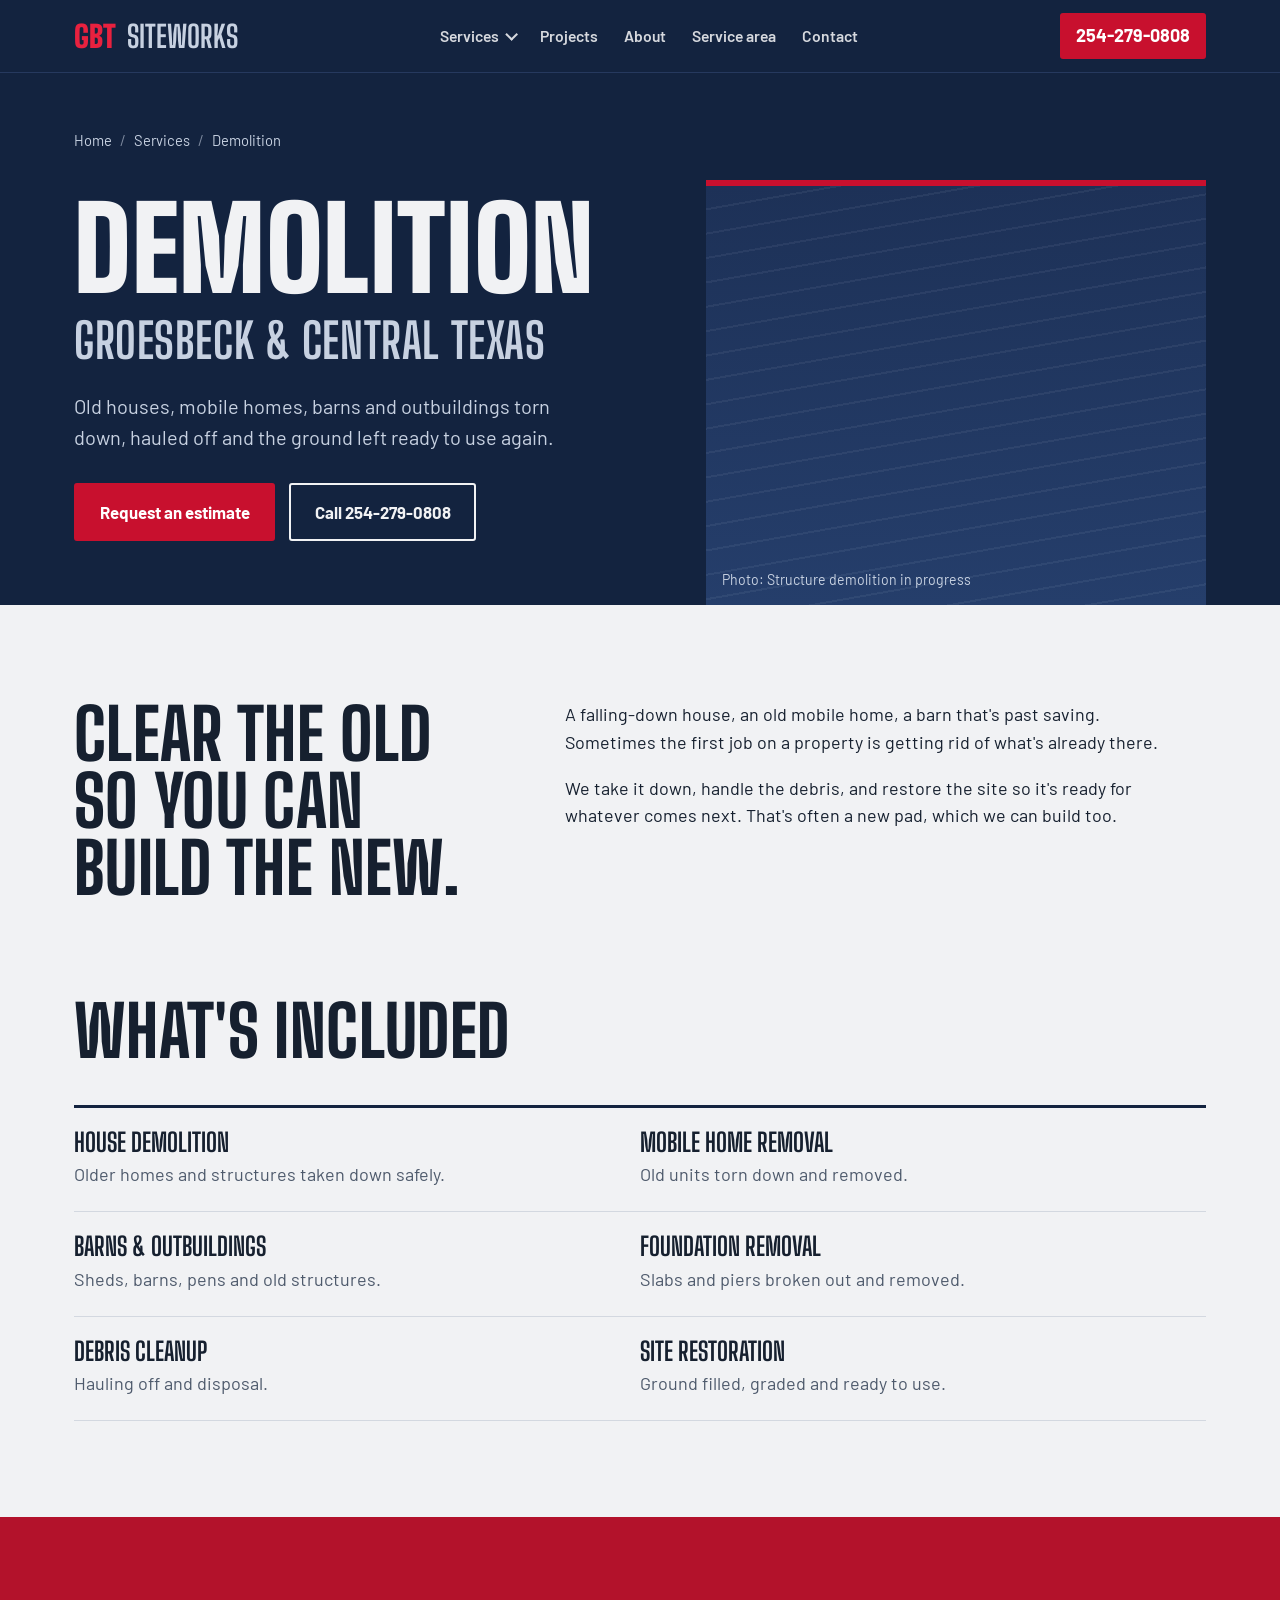
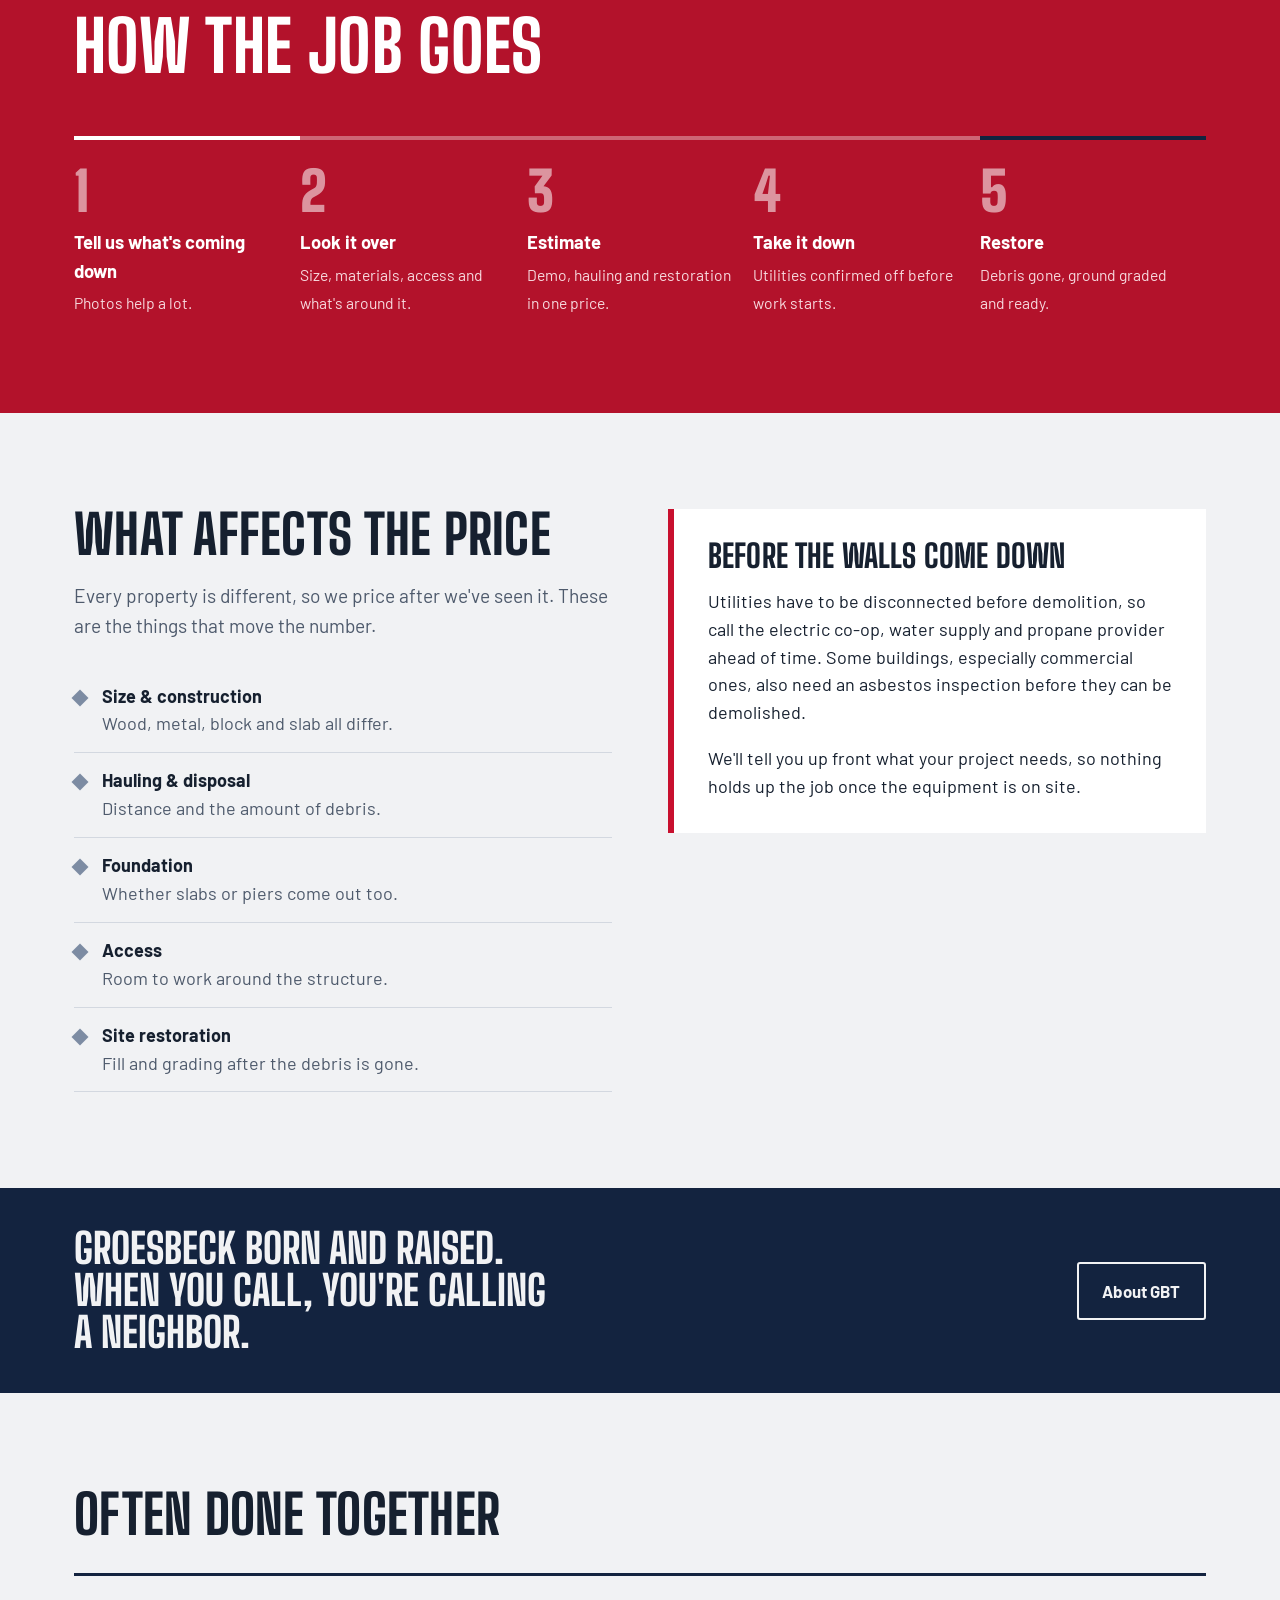
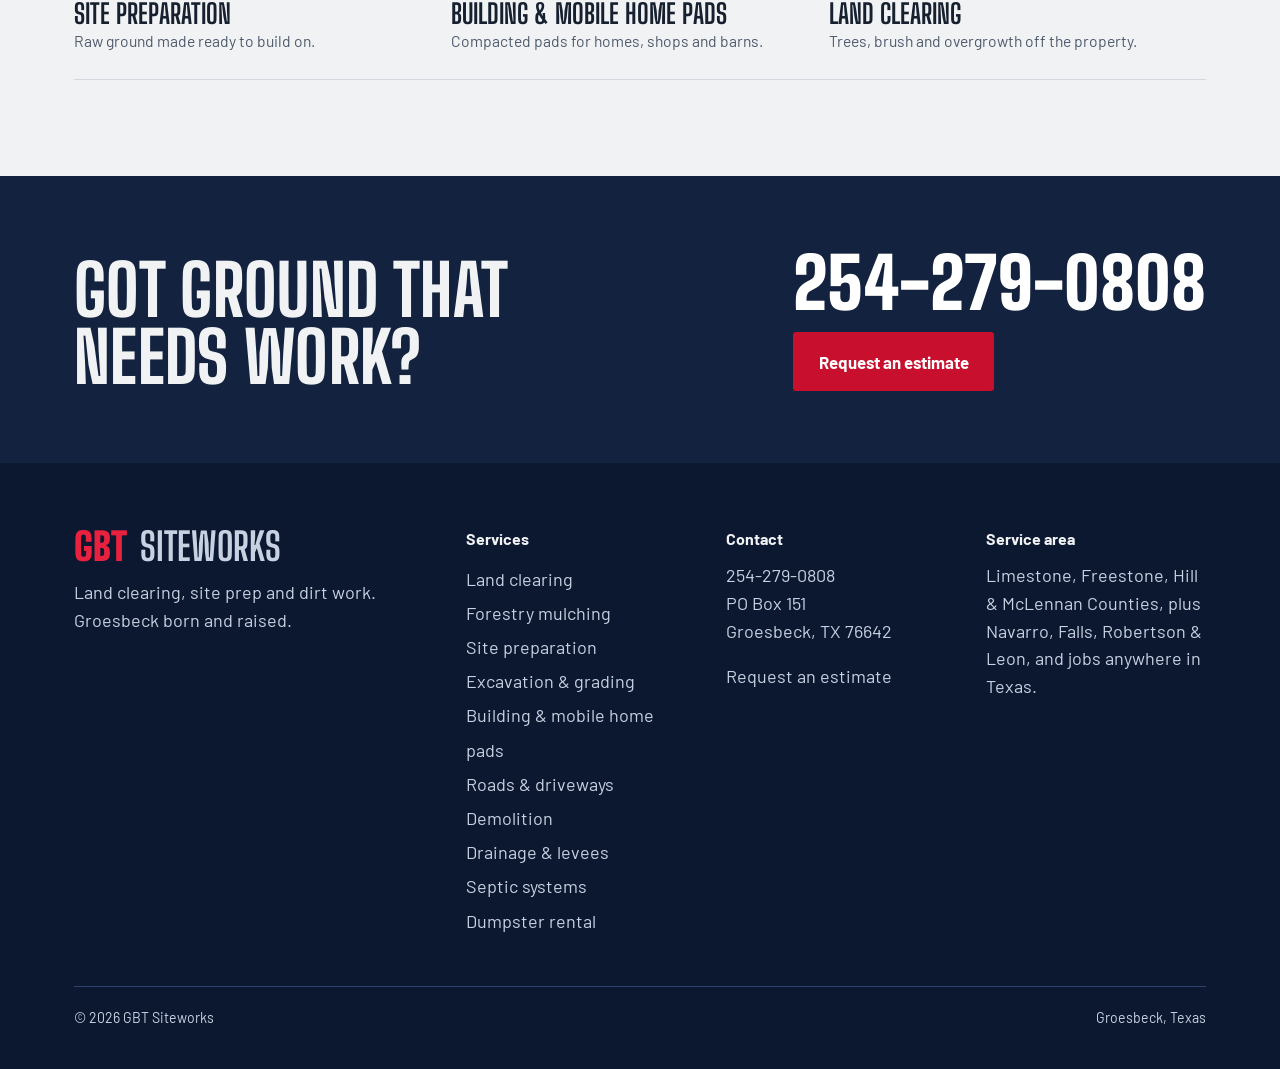
==== demolition.html @ 1cd2fc6c "Add files via upload" ====
<!doctype html>
<html lang="en">
<head>
<meta charset="utf-8">
<meta name="viewport" content="width=device-width, initial-scale=1">
<title>Demolition &amp; Debris Removal in Groesbeck &amp; Central Texas | GBT Siteworks</title>
<meta name="description" content="Structure demolition, removal, debris cleanup and site restoration for homes, mobile homes, barns and outbuildings in Limestone, Freestone, Hill and McLennan Counties.">
<link rel="preconnect" href="https://fonts.googleapis.com"><link rel="preconnect" href="https://fonts.gstatic.com" crossorigin><link href="https://fonts.googleapis.com/css2?family=Big+Shoulders+Display:wght@700;800;900&family=Barlow:ital,wght@0,400;0,500;0,600;0,700;1,400&display=swap" rel="stylesheet">
<link rel="stylesheet" href="/styles.css">
</head>
<body>

<header class="top">
  <div class="wrap">
    <a class="mark" href="/" aria-label="GBT Siteworks home"><b>GBT</b><span>Siteworks</span></a>
    <nav class="links" aria-label="Main">
      <details class="dd"><summary>Services</summary><div class="dd-panel"><a href="/land-clearing">Land clearing</a><a href="/forestry-mulching">Forestry mulching</a><a href="/site-preparation">Site preparation</a><a href="/excavation-grading">Excavation &amp; grading</a><a href="/pads">Building &amp; mobile home pads</a><a href="/roads-driveways">Roads &amp; driveways</a><a href="/demolition" aria-current="page">Demolition</a><a href="/drainage-levees">Drainage &amp; levees</a><a href="/septic">Septic systems</a><a href="/dumpster-rental">Dumpster rental</a></div></details>
      <a href="/#projects">Projects</a>
      <a href="/#about">About</a>
      <a href="/#area">Service area</a>
      <a href="/#estimate">Contact</a>
    </nav>
    <a class="call" href="tel:+12542790808">254-279-0808</a>
    <details class="menu"><summary>Menu</summary>
      <div class="menu-panel">
        <a href="/">Home</a>
        <p class="grp">Services</p><div class="sub"><a href="/land-clearing">Land clearing</a><a href="/forestry-mulching">Forestry mulching</a><a href="/site-preparation">Site preparation</a><a href="/excavation-grading">Excavation &amp; grading</a><a href="/pads">Building &amp; mobile home pads</a><a href="/roads-driveways">Roads &amp; driveways</a><a href="/demolition">Demolition</a><a href="/drainage-levees">Drainage &amp; levees</a><a href="/septic">Septic systems</a><a href="/dumpster-rental">Dumpster rental</a></div>
        <a href="/#projects">Projects</a>
        <a href="/#about">About</a>
        <a href="/#area">Service area</a>
        <a href="/#estimate">Request an estimate</a>
        <a href="tel:+12542790808">Call 254-279-0808</a>
      </div>
    </details>
  </div>
</header>
<main>

<section class="p-hero" aria-labelledby="h1">
  <div class="wrap">
    <p class="crumbs"><a href="/">Home</a><span>/</span><a href="/#services">Services</a><span>/</span>Demolition</p>
    <div class="p-hero-grid">
      <div class="p-hero-copy">
        <h1 id="h1">Demolition<span class="where">Groesbeck &amp; Central Texas</span></h1>
        <p class="sub">Old houses, mobile homes, barns and outbuildings torn down, hauled off and the ground left ready to use again.</p>
        <div class="ctas">
          <a class="btn btn-flag" href="/#estimate">Request an estimate</a>
          <a class="btn btn-line" href="tel:+12542790808">Call 254-279-0808</a>
        </div>
      </div>
      <!-- PHOTO: replace <div class="ph"></div> with <img src="/photos/demolition.jpg" alt="..."> -->
      <figure class="p-photo" style="margin:0"><div class="ph"></div><figcaption class="cap">Photo: Structure demolition in progress</figcaption></figure>
    </div>
  </div>
</section>

<section aria-labelledby="intro-h">
  <div class="wrap p-intro">
    <h2 id="intro-h">Clear the old so you can build the new.</h2>
    <div class="body"><p>A falling-down house, an old mobile home, a barn that&#x27;s past saving. Sometimes the first job on a property is getting rid of what&#x27;s already there.</p><p>We take it down, handle the debris, and restore the site so it&#x27;s ready for whatever comes next. That&#x27;s often a new pad, which we can build too.</p></div>
  </div>
</section>

<section style="padding-top:0" aria-labelledby="incl-h">
  <div class="wrap">
    <h2 id="incl-h" style="margin-bottom:40px">What's included</h2>
    <ul class="incl"><li><strong>House demolition</strong><span>Older homes and structures taken down safely.</span></li><li><strong>Mobile home removal</strong><span>Old units torn down and removed.</span></li><li><strong>Barns &amp; outbuildings</strong><span>Sheds, barns, pens and old structures.</span></li><li><strong>Foundation removal</strong><span>Slabs and piers broken out and removed.</span></li><li><strong>Debris cleanup</strong><span>Hauling off and disposal.</span></li><li><strong>Site restoration</strong><span>Ground filled, graded and ready to use.</span></li></ul>
  </div>
</section>

<section class="p-process" aria-labelledby="proc-h">
  <div class="wrap">
    <h2 id="proc-h">How the job goes</h2>
    <ol class="steps" style="--n:5"><li><strong>Tell us what&#x27;s coming down</strong><span>Photos help a lot.</span></li><li><strong>Look it over</strong><span>Size, materials, access and what&#x27;s around it.</span></li><li><strong>Estimate</strong><span>Demo, hauling and restoration in one price.</span></li><li><strong>Take it down</strong><span>Utilities confirmed off before work starts.</span></li><li><strong>Restore</strong><span>Debris gone, ground graded and ready.</span></li></ol>
  </div>
</section>

<section aria-label="Pricing and local notes">
  <div class="wrap two">
    <div>
      <h2 style="font-size:clamp(2.2rem,4.5vw,3.4rem)">What affects the price</h2>
      <p class="lede" style="margin-top:20px">Every property is different, so we price after we've seen it. These are the things that move the number.</p>
      <ul class="factors"><li><b>Size &amp; construction</b><span>Wood, metal, block and slab all differ.</span></li><li><b>Hauling &amp; disposal</b><span>Distance and the amount of debris.</span></li><li><b>Foundation</b><span>Whether slabs or piers come out too.</span></li><li><b>Access</b><span>Room to work around the structure.</span></li><li><b>Site restoration</b><span>Fill and grading after the debris is gone.</span></li></ul>
    </div>
    <div class="ground">
      <h3>Before the walls come down</h3>
      <p>Utilities have to be disconnected before demolition, so call the electric co-op, water supply and propane provider ahead of time. Some buildings, especially commercial ones, also need an asbestos inspection before they can be demolished.</p><p>We&#x27;ll tell you up front what your project needs, so nothing holds up the job once the equipment is on site.</p>
    </div>
  </div>
</section>

<!-- FAQ: service-specific questions go here once the research is in. -->

<section class="local-band" aria-label="Local">
  <div class="wrap">
    <p>Groesbeck born and raised. When you call, you're calling a neighbor.</p>
    <a class="btn btn-line" href="/#about">About GBT</a>
  </div>
</section>

<section aria-labelledby="rel-h">
  <div class="wrap">
    <h2 id="rel-h" style="font-size:clamp(2.2rem,4.5vw,3.4rem);margin-bottom:32px">Often done together</h2>
    <div class="related"><a href="/site-preparation"><strong>Site preparation</strong><span>Raw ground made ready to build on.</span></a><a href="/pads"><strong>Building &amp; mobile home pads</strong><span>Compacted pads for homes, shops and barns.</span></a><a href="/land-clearing"><strong>Land clearing</strong><span>Trees, brush and overgrowth off the property.</span></a></div>
  </div>
</section>

<section class="cta-band" aria-label="Request an estimate">
  <div class="wrap">
    <h2>Got ground that needs work?</h2>
    <div>
      <a class="bigphone" href="tel:+12542790808">254-279-0808</a>
      <div class="ctas"><a class="btn btn-flag" href="/#estimate">Request an estimate</a></div>
    </div>
  </div>
</section>
</main>

<footer>
  <div class="wrap">
    <div class="foot">
      <div>
        <a class="mark" href="/"><b>GBT</b><span>Siteworks</span></a>
        <p style="margin-top:14px;max-width:36ch">Land clearing, site prep and dirt work. Groesbeck born and raised.</p>
      </div>
      <div><h4>Services</h4><ul><li><a href="/land-clearing">Land clearing</a></li><li><a href="/forestry-mulching">Forestry mulching</a></li><li><a href="/site-preparation">Site preparation</a></li><li><a href="/excavation-grading">Excavation &amp; grading</a></li><li><a href="/pads">Building &amp; mobile home pads</a></li><li><a href="/roads-driveways">Roads &amp; driveways</a></li><li><a href="/demolition">Demolition</a></li><li><a href="/drainage-levees">Drainage &amp; levees</a></li><li><a href="/septic">Septic systems</a></li><li><a href="/dumpster-rental">Dumpster rental</a></li></ul></div>
      <div>
        <h4>Contact</h4>
        <p><a href="tel:+12542790808">254-279-0808</a><br>PO Box 151<br>Groesbeck, TX 76642</p>
        <p><a href="/#estimate">Request an estimate</a></p>
      </div>
      <div>
        <h4>Service area</h4>
        <p>Limestone, Freestone, Hill &amp; McLennan Counties, plus Navarro, Falls, Robertson &amp; Leon, and jobs anywhere in Texas.</p>
      </div>
    </div>
    <div class="fine"><span>© <span class="yr">2026</span> GBT Siteworks</span><span>Groesbeck, Texas</span></div>
  </div>
</footer>
<a class="mobile-call" href="tel:+12542790808">Call 254-279-0808</a>
<script>
document.querySelectorAll('.yr').forEach(n=>n.textContent=new Date().getFullYear());
// close menus when clicking elsewhere or following a link
document.addEventListener('click',ev=>{document.querySelectorAll('details.dd[open],details.menu[open]').forEach(d=>{if(!d.contains(ev.target)||ev.target.closest('a'))d.removeAttribute('open')})});
document.addEventListener('keydown',ev=>{if(ev.key==='Escape')document.querySelectorAll('details[open]').forEach(d=>d.removeAttribute('open'))});
</script>
</body>
</html>
---- styles.css ----
:root{
  --limestone:#F1F2F4;
  --stone:#D3D8E0;
  --loam:#13233F;
  --loam-2:#1D3157;
  --clay:#B3122B;
  --sand:#7D8CA3;
  --caliche:#C7D1E1;
  --flag:#C8102E;      /* flag red */
  --ink:#16202F;
  --muted:#4E5A6C;
  --wrap:1180px;
  --display:"Big Shoulders Display","Arial Narrow",Impact,sans-serif;
}
*{box-sizing:border-box}
html{scroll-behavior:smooth}
@media (prefers-reduced-motion:reduce){html{scroll-behavior:auto}}
body{margin:0;background:var(--limestone);color:var(--ink);font-family:Barlow,system-ui,sans-serif;font-size:18px;line-height:1.55}
img{max-width:100%;display:block}
a{color:inherit}
:focus-visible{outline:3px solid #E8213F;outline-offset:3px}
.wrap{max-width:var(--wrap);margin:0 auto;padding:0 24px}
h1,h2,h3{font-family:var(--display);font-weight:800;line-height:.95;margin:0;letter-spacing:.005em}
h2{font-size:clamp(2.6rem,6vw,4.4rem);text-transform:uppercase}
h3{font-size:1.9rem;text-transform:uppercase}
p{margin:0 0 1em}
.lede{font-size:1.2rem;max-width:62ch;color:var(--muted)}
section{padding:96px 0}
@media (max-width:700px){section{padding:68px 0}}

/* buttons */
.btn{display:inline-flex;align-items:center;gap:.6em;font-weight:700;font-size:1.05rem;text-decoration:none;padding:.85em 1.4em;border:2px solid currentColor;border-radius:3px}
.btn-flag{background:var(--flag);border-color:var(--flag);color:#fff}
.btn-flag:hover{background:#A90D26;border-color:#A90D26}
.btn-line{color:var(--limestone)}
.btn-line:hover{background:rgba(255,255,255,.08)}
.btn-dark{color:var(--ink)}
.btn-dark:hover{background:rgba(0,0,0,.05)}
.ctas{display:flex;flex-wrap:wrap;gap:14px}

/* header */
header.top{background:var(--loam);color:var(--limestone);position:sticky;top:0;z-index:30;border-bottom:1px solid #26395E}
header.top .wrap{display:flex;align-items:center;justify-content:space-between;gap:20px;height:72px}
.mark{display:flex;align-items:baseline;gap:.35em;text-decoration:none;font-family:var(--display);font-weight:900;font-size:1.9rem;text-transform:uppercase;line-height:1}
.mark b{color:#E8213F;font-weight:900}
.mark span{font-weight:700;color:var(--caliche)}
nav.links{display:flex;align-items:center;gap:26px;font-weight:600;font-size:.98rem}
nav.links > a,nav.links summary{text-decoration:none;opacity:.88;cursor:pointer}
nav.links > a:hover,nav.links summary:hover{opacity:1;text-decoration:underline;text-underline-offset:5px}
nav.links a[aria-current="page"]{opacity:1;text-decoration:underline;text-decoration-color:var(--flag);text-underline-offset:5px;text-decoration-thickness:2px}
.dd{position:relative}
.dd summary{list-style:none;display:flex;align-items:center;gap:6px}
.dd summary::-webkit-details-marker{display:none}
.dd summary::after{content:"";width:7px;height:7px;border-right:2px solid currentColor;border-bottom:2px solid currentColor;transform:rotate(45deg) translateY(-3px)}
.dd[open] summary::after{transform:rotate(-135deg) translateY(-1px)}
.dd-panel{position:absolute;top:calc(100% + 22px);left:-24px;background:var(--loam);border:1px solid #2D4370;border-top:3px solid var(--flag);min-width:280px;padding:10px 0;box-shadow:0 18px 40px rgba(0,0,0,.35)}
.dd-panel a{display:block;padding:9px 24px;text-decoration:none;color:var(--caliche)}
.dd-panel a:hover,.dd-panel a[aria-current="page"]{background:var(--loam-2);color:var(--limestone)}
.call{font-weight:700;text-decoration:none;white-space:nowrap;background:var(--flag);color:#fff;padding:.5em .9em;border-radius:3px}

/* mobile menu */
.menu{display:none}
@media (max-width:960px){
  nav.links{display:none}
  .menu{display:block}
  .menu summary{list-style:none;cursor:pointer;font-weight:700;padding:.45em .8em;border:2px solid var(--caliche);border-radius:3px;color:var(--limestone)}
  .menu summary::-webkit-details-marker{display:none}
  .menu[open] summary{background:var(--limestone);color:var(--loam)}
  .menu-panel{position:fixed;left:0;right:0;top:72px;bottom:0;overflow:auto;background:var(--loam);padding:20px 24px 100px;border-top:3px solid var(--flag)}
  .menu-panel a{display:block;text-decoration:none;padding:12px 0;border-bottom:1px solid #26395E;font-weight:600;font-size:1.1rem}
  .menu-panel .grp{color:var(--caliche);font-size:.92rem;margin:22px 0 4px}
  .menu-panel .sub a{padding-left:14px;font-weight:500;color:var(--caliche)}
}

/* hero (home) */
.hero{background:var(--loam);color:var(--limestone);position:relative;overflow:hidden;padding:0}
.hero-copy{padding:80px 24px 40px;max-width:var(--wrap);margin:0 auto;position:relative;z-index:2}
.hero h1{font-size:clamp(4rem,13vw,10.5rem);text-transform:uppercase;font-weight:900;line-height:.86;max-width:10ch}
.hero .sub{font-size:clamp(1.15rem,2.2vw,1.45rem);font-weight:500;max-width:34ch;margin:28px 0 32px;color:var(--caliche)}
.strata{display:block;width:100%;height:auto;margin-top:-30px}
.strata-key{display:flex;flex-wrap:wrap;gap:6px 28px;font-size:.92rem;color:var(--caliche);padding:18px 24px 26px;max-width:var(--wrap);margin:0 auto}
.strata-key i{display:inline-block;width:12px;height:12px;border-radius:2px;margin-right:8px;vertical-align:-1px}

/* services list (home) */
.services-head{display:grid;grid-template-columns:1fr 1fr;gap:40px;align-items:end;margin-bottom:56px}
@media (max-width:800px){.services-head{grid-template-columns:1fr}}
.svc-list{border-top:3px solid var(--loam)}
.svc{display:grid;grid-template-columns:minmax(220px,1fr) 2fr auto;gap:12px 48px;padding:28px 0;border-bottom:1px solid var(--stone);text-decoration:none;align-items:baseline}
.svc h3{font-size:2.1rem}
.svc p{margin:0;max-width:60ch}
.svc .more{font-weight:700;font-size:.95rem;white-space:nowrap;color:var(--clay);text-decoration:underline;text-underline-offset:4px}
a.svc:hover h3{color:var(--clay)}
a.svc:hover .more{color:var(--flag)}
@media (max-width:700px){.svc{grid-template-columns:1fr}}

/* whole site sequence */
.whole{background:var(--clay);color:#fff}
.whole .lede{color:#F7D9DE}
.steps{list-style:none;margin:56px 0 0;padding:0;display:grid;grid-template-columns:repeat(5,1fr);counter-reset:s}
.steps li{counter-increment:s;padding:24px 20px 0 0;border-top:4px solid rgba(255,255,255,.35)}
.steps li:first-child{border-top-color:#fff}
.steps li:last-child{border-top-color:var(--loam)}
.steps li::before{content:counter(s);font-family:var(--display);font-weight:900;font-size:3.4rem;line-height:1;display:block;margin-bottom:10px;opacity:.55}
.steps strong{display:block;font-size:1.15rem;margin-bottom:4px}
.steps span{font-size:.98rem;color:#F7D9DE}
@media (max-width:900px){.steps{grid-template-columns:1fr 1fr;gap:28px}}
@media (max-width:520px){.steps{grid-template-columns:1fr}}

/* local section */
.local{background:var(--caliche)}
.local-grid{display:grid;grid-template-columns:1.4fr 1fr;gap:64px;align-items:center}
@media (max-width:860px){.local-grid{grid-template-columns:1fr;gap:40px}}
.local h2{font-size:clamp(3rem,8vw,6rem);line-height:.88}
.local .lede{color:var(--ink);margin-top:28px}
.benchmark{width:100%;max-width:380px;margin:0 auto;display:block}
.local-band{background:var(--loam);color:var(--caliche);padding:40px 0}
.local-band .wrap{display:flex;flex-wrap:wrap;gap:20px 48px;align-items:center;justify-content:space-between}
.local-band p{margin:0;font-family:var(--display);font-weight:800;font-size:clamp(1.8rem,3.5vw,2.6rem);text-transform:uppercase;line-height:1;color:var(--limestone);max-width:24ch}

/* manufactured homes */
.mh{display:grid;grid-template-columns:1.1fr 1fr;gap:64px;align-items:start}
@media (max-width:860px){.mh{grid-template-columns:1fr;gap:36px}}
.mh .tag{font-family:var(--display);font-weight:800;font-size:clamp(2rem,4vw,3rem);line-height:1;color:var(--clay);margin:24px 0 20px;text-transform:uppercase}
.check{list-style:none;margin:0;columns:2;column-gap:28px;background:#fff;border-left:6px solid var(--flag);padding:28px 32px}
.check li{break-inside:avoid;padding:9px 0 9px 30px;position:relative;font-weight:600}
.check li::before{content:"";position:absolute;left:0;top:15px;width:16px;height:9px;border-left:3px solid var(--clay);border-bottom:3px solid var(--clay);transform:rotate(-45deg)}
@media (max-width:480px){.check{columns:1}}

/* projects / gallery */
.projects{background:var(--loam);color:var(--limestone)}
.projects .lede{color:var(--caliche)}
.gallery{display:grid;grid-template-columns:repeat(6,1fr);grid-auto-rows:200px;gap:10px;margin-top:48px}
.gallery figure{margin:0;position:relative;overflow:hidden;background:var(--loam-2);border-radius:2px}
.gallery figure:nth-child(1){grid-column:span 4;grid-row:span 2}
.gallery figure:nth-child(n+2){grid-column:span 2}
.gallery img{width:100%;height:100%;object-fit:cover}
.ph{position:absolute;inset:0;background:
    repeating-linear-gradient(170deg,transparent 0 22px,rgba(199,209,225,.07) 22px 24px),
    linear-gradient(180deg,var(--loam-2),#253E6B)}
.gallery figcaption{position:absolute;left:0;bottom:0;padding:12px 16px;font-weight:600;font-size:.95rem;background:linear-gradient(transparent,rgba(0,0,0,.6));width:100%;color:var(--limestone)}
@media (max-width:760px){.gallery{grid-template-columns:1fr 1fr;grid-auto-rows:160px}.gallery figure:nth-child(n){grid-column:span 1;grid-row:span 1}.gallery figure:nth-child(1){grid-column:span 2;grid-row:span 2}}

/* area */
.area{display:grid;grid-template-columns:1fr 1fr;gap:64px}
@media (max-width:860px){.area{grid-template-columns:1fr;gap:32px}}
.counties{list-style:none;margin:0;padding:0}
.counties li{font-family:var(--display);font-weight:900;font-size:clamp(2.6rem,6vw,4.2rem);line-height:1;text-transform:uppercase;padding:10px 0;border-bottom:3px solid var(--loam)}
.counties li small{display:block;font-family:Barlow,sans-serif;font-weight:500;font-size:1rem;text-transform:none;color:var(--muted);margin-top:4px}
.towns{font-weight:600;margin:24px 0}
.beyond{background:var(--caliche);padding:20px 24px;border-radius:2px}

/* estimate */
.estimate{background:#fff}
.est-grid{display:grid;grid-template-columns:1fr 1.3fr;gap:64px}
@media (max-width:900px){.est-grid{grid-template-columns:1fr;gap:40px}}
.bigphone{display:block;font-family:var(--display);font-weight:900;font-size:clamp(2.8rem,5.5vw,4.4rem);white-space:nowrap;line-height:1;text-decoration:none;color:var(--clay);margin:24px 0 8px}
.bigphone:hover{color:var(--flag)}
form{display:grid;grid-template-columns:1fr 1fr;gap:18px 20px}
.full{grid-column:1/-1}
@media (max-width:560px){form{grid-template-columns:1fr}}
label{display:block;font-weight:600;font-size:.95rem;margin-bottom:6px}
input,select,textarea{width:100%;font:inherit;font-size:1rem;padding:.75em .85em;border:2px solid var(--stone);border-radius:3px;background:var(--limestone);color:var(--ink)}
input:focus,select:focus,textarea:focus{border-color:var(--loam);outline:none;box-shadow:0 0 0 3px rgba(200,16,46,.3)}
textarea{min-height:130px;resize:vertical}
form .btn{justify-content:center;cursor:pointer;font-family:inherit}
.note{font-size:.93rem;color:var(--muted);margin:0}

/* ===== service pages ===== */
.p-hero{background:var(--loam);color:var(--limestone);padding:56px 0 0;overflow:hidden}
.crumbs{font-size:.92rem;color:var(--caliche);margin-bottom:28px}
.crumbs a{text-decoration:none}
.crumbs a:hover{text-decoration:underline}
.crumbs span{opacity:.6;margin:0 8px}
.p-hero-grid{display:grid;grid-template-columns:1.15fr 1fr;gap:56px;align-items:end}
@media (max-width:900px){.p-hero-grid{grid-template-columns:1fr;gap:36px}}
.p-hero h1{font-size:clamp(3.4rem,9vw,7.2rem);text-transform:uppercase;font-weight:900;line-height:.86}
.p-hero .where{display:block;font-size:.42em;color:var(--caliche);font-weight:700;margin-top:.35em;line-height:1}
.p-hero .sub{font-size:1.25rem;color:var(--caliche);max-width:44ch;margin:26px 0 30px}
.p-hero-copy{padding-bottom:64px}
.p-photo{position:relative;aspect-ratio:4/3.4;background:var(--loam-2);border-top:6px solid var(--flag)}
.p-photo img{width:100%;height:100%;object-fit:cover}
.p-photo .cap{position:absolute;left:16px;bottom:14px;font-size:.88rem;color:var(--caliche)}

.p-intro{display:grid;grid-template-columns:1fr 1.5fr;gap:64px}
@media (max-width:860px){.p-intro{grid-template-columns:1fr;gap:24px}}
.p-intro .body p{font-size:1.12rem;max-width:62ch}

.incl{list-style:none;margin:0;padding:0;display:grid;grid-template-columns:1fr 1fr;border-top:3px solid var(--loam)}
.incl li{padding:22px 24px 22px 0;border-bottom:1px solid var(--stone)}
.incl li:nth-child(odd){padding-right:40px}
.incl strong{display:block;font-family:var(--display);font-size:1.6rem;text-transform:uppercase;line-height:1;margin-bottom:6px}
.incl span{color:var(--muted)}
@media (max-width:700px){.incl{grid-template-columns:1fr}}

.p-process{background:var(--clay);color:#fff}
.p-process .lede{color:#F7D9DE}
.p-process .steps{grid-template-columns:repeat(var(--n,5),1fr)}
@media (max-width:900px){.p-process .steps{grid-template-columns:1fr 1fr}}
@media (max-width:520px){.p-process .steps{grid-template-columns:1fr}}

.two{display:grid;grid-template-columns:1fr 1fr;gap:56px}
@media (max-width:860px){.two{grid-template-columns:1fr;gap:48px}}
.factors{list-style:none;margin:28px 0 0;padding:0}
.factors li{padding:14px 0 14px 28px;border-bottom:1px solid var(--stone);position:relative}
.factors li::before{content:"";position:absolute;left:0;top:23px;width:12px;height:12px;background:var(--sand);transform:rotate(45deg)}
.factors b{display:block}
.factors span{color:var(--muted)}
.ground{align-self:start;background:#fff;border-left:6px solid var(--flag);padding:32px 34px}
.ground h3{font-size:2rem;margin-bottom:16px}
.ground p:last-child{margin-bottom:0}

.related{border-top:3px solid var(--loam);display:grid;grid-template-columns:repeat(3,1fr)}
.related a{display:block;padding:24px 24px 24px 0;text-decoration:none;border-bottom:1px solid var(--stone)}
.related strong{display:block;font-family:var(--display);font-size:1.7rem;text-transform:uppercase;line-height:1}
.related span{color:var(--muted);font-size:.98rem}
.related a:hover strong{color:var(--clay)}
@media (max-width:760px){.related{grid-template-columns:1fr}}

.cta-band{background:var(--loam);color:var(--limestone);padding:72px 0}
.cta-band .wrap{display:flex;flex-wrap:wrap;gap:32px;align-items:end;justify-content:space-between}
.cta-band h2{max-width:14ch}
.cta-band .bigphone{color:#fff;margin:0 0 14px}
.cta-band .bigphone:hover{color:#F7D9DE}

/* footer */
footer{background:#0C1730;color:var(--caliche);padding:64px 0 40px}
.foot{display:grid;grid-template-columns:1.6fr 1fr 1fr 1fr;gap:40px}
@media (max-width:900px){.foot{grid-template-columns:1fr 1fr}}
@media (max-width:520px){.foot{grid-template-columns:1fr}}
footer .mark{font-size:2.4rem;color:var(--limestone)}
footer a{text-decoration:none}
footer a:hover{text-decoration:underline}
footer h4{font-family:Barlow,sans-serif;font-size:1rem;color:var(--limestone);margin:0 0 10px}
footer ul{list-style:none;margin:0;padding:0;line-height:1.9}
.fine{border-top:1px solid #2D4370;margin-top:48px;padding-top:20px;font-size:.88rem;display:flex;flex-wrap:wrap;justify-content:space-between;gap:12px}

/* sticky mobile call bar */
.mobile-call{display:none}
@media (max-width:700px){
  .mobile-call{display:flex;position:fixed;left:0;right:0;bottom:0;z-index:20;background:var(--flag);color:#fff;font-weight:700;justify-content:center;padding:15px;text-decoration:none;font-size:1.1rem}
  body{padding-bottom:56px}
  header.top .call{display:none}
}
.counties li.ring{font-family:Barlow,sans-serif;font-size:1.15rem;font-weight:600;text-transform:none;color:var(--muted);border-bottom:0;padding-top:18px}
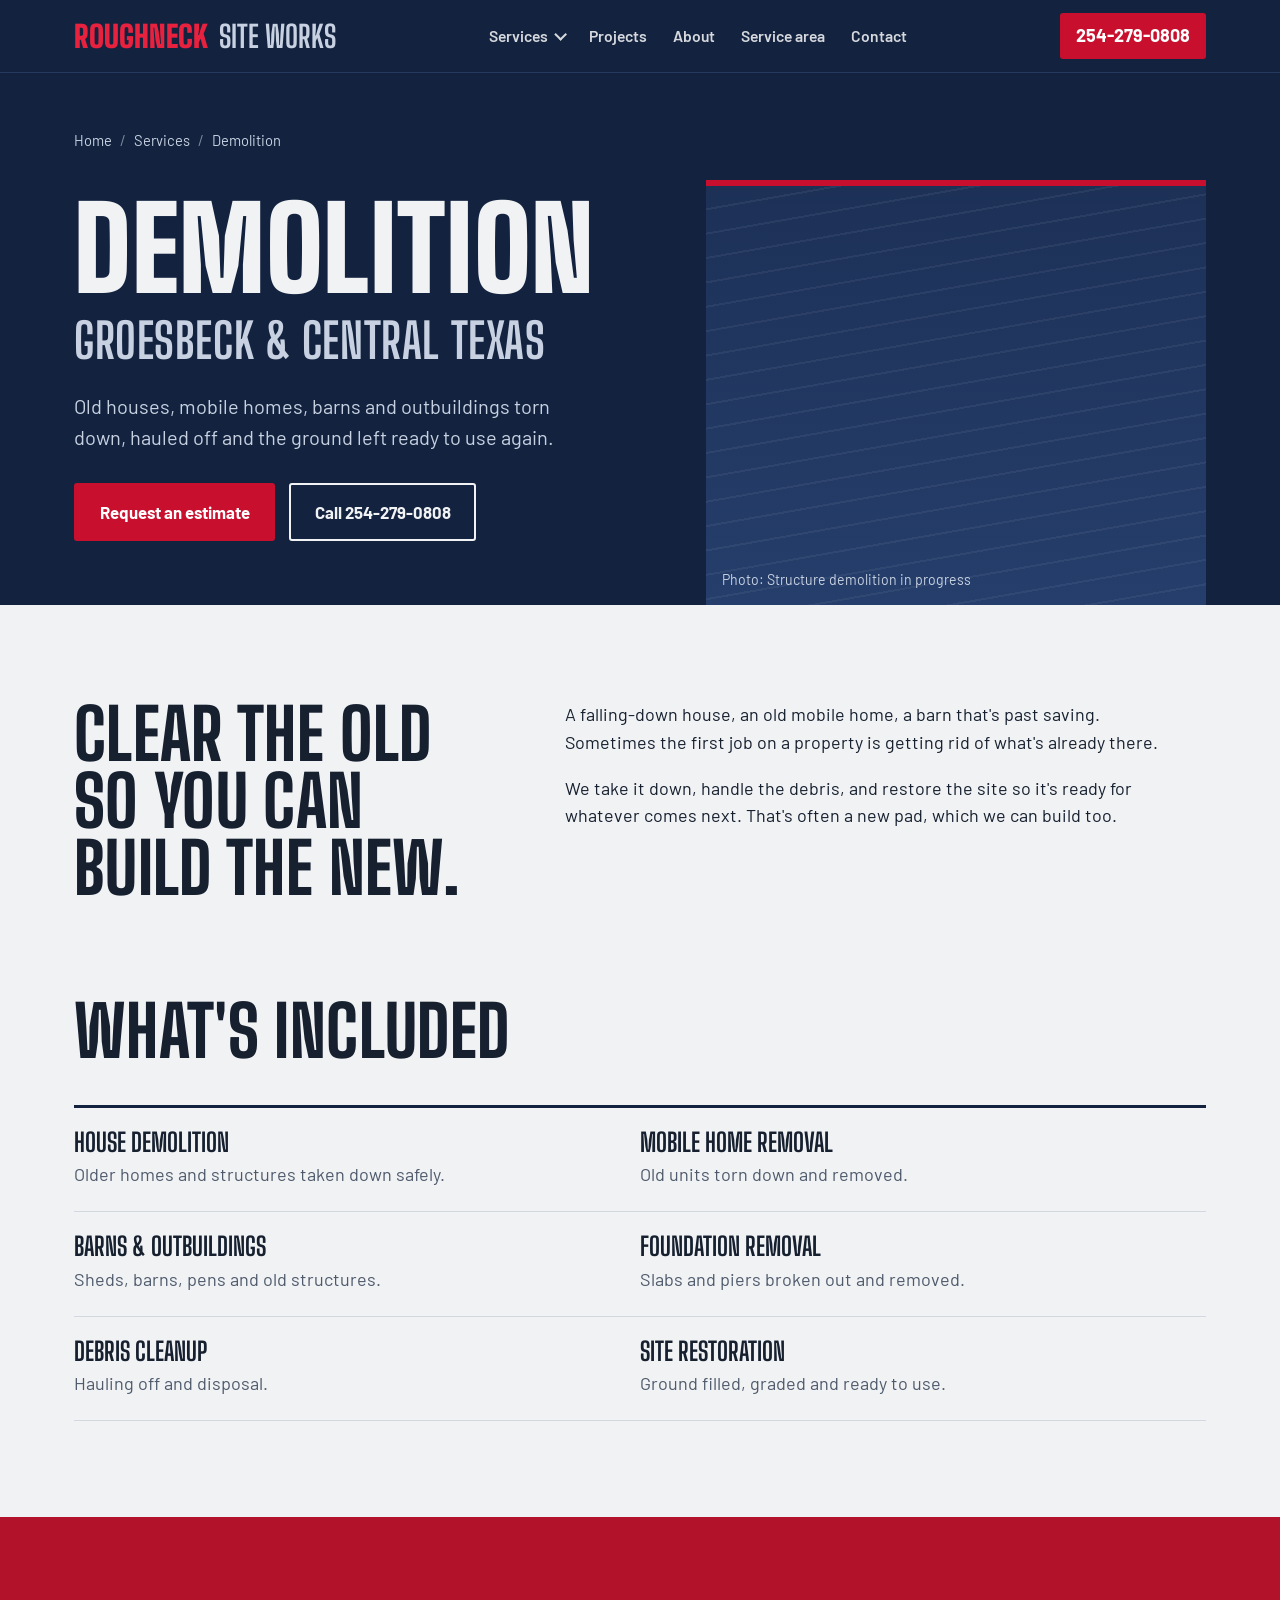
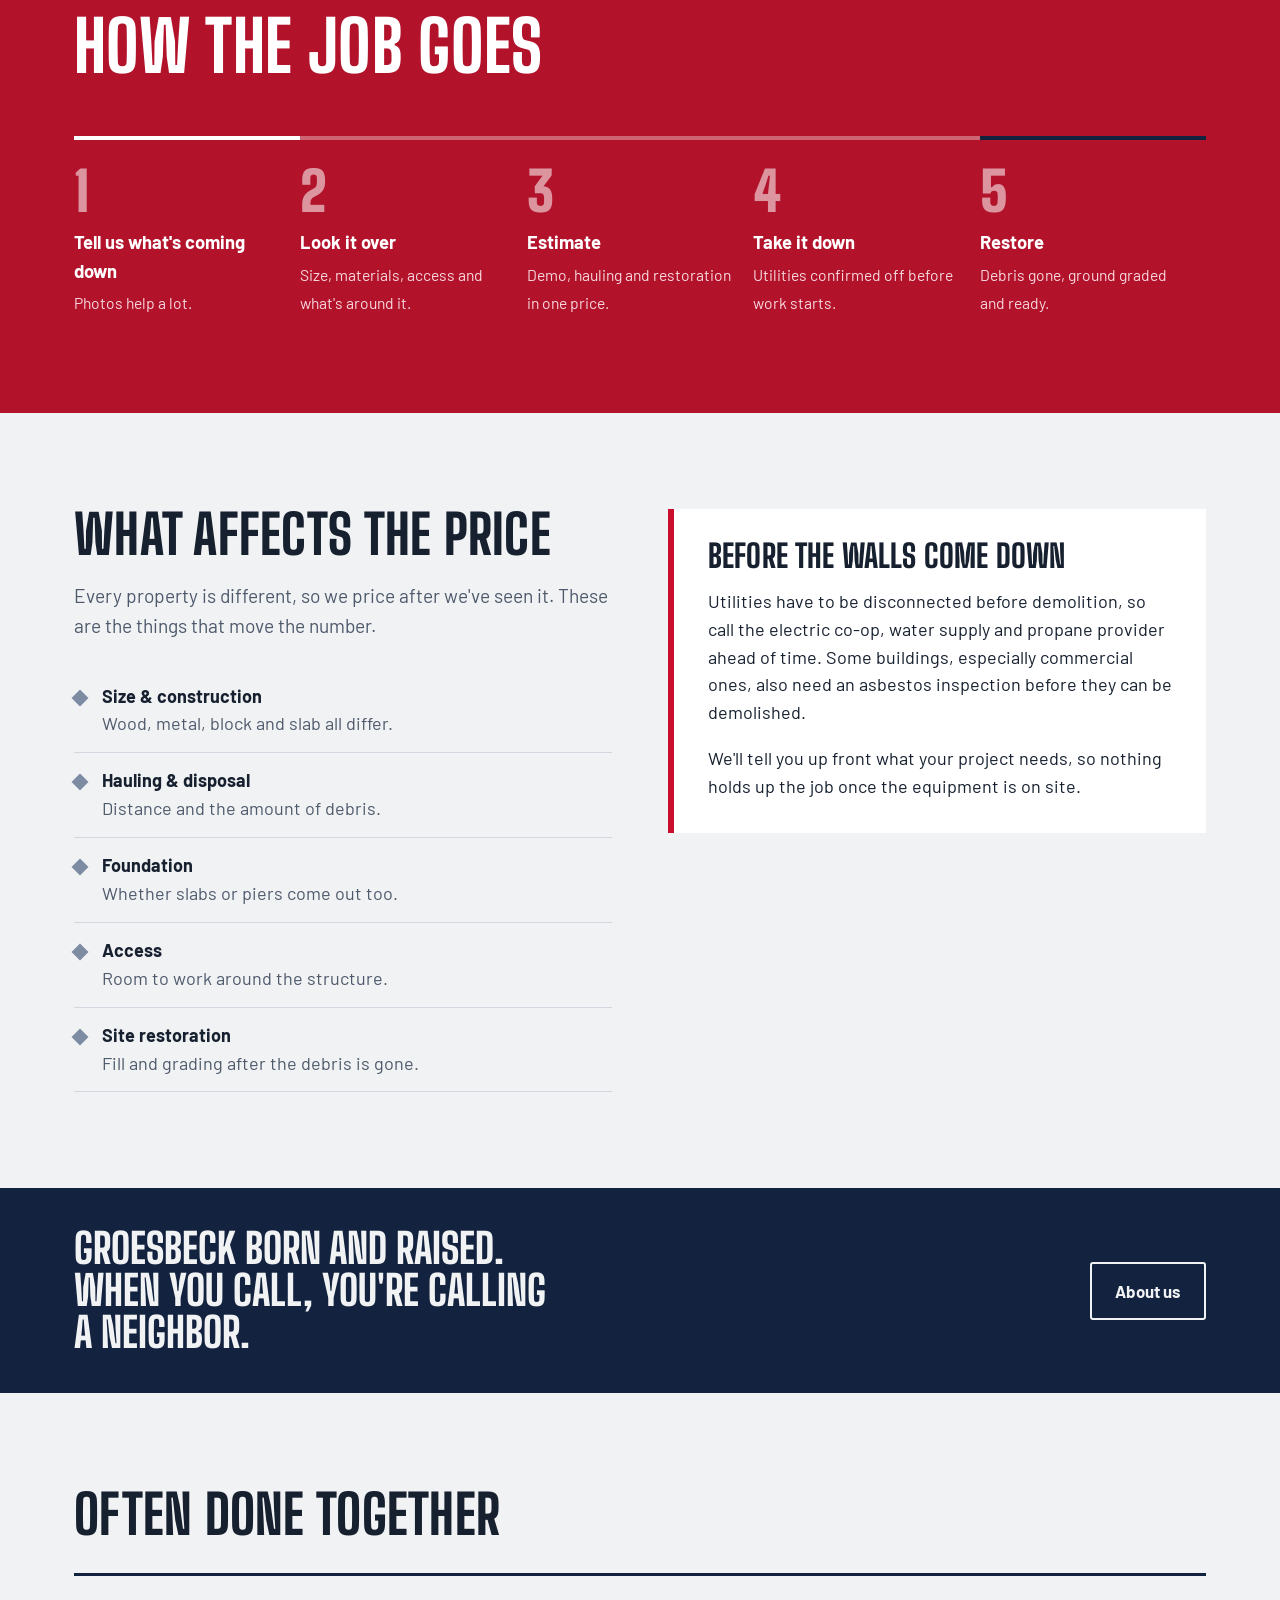
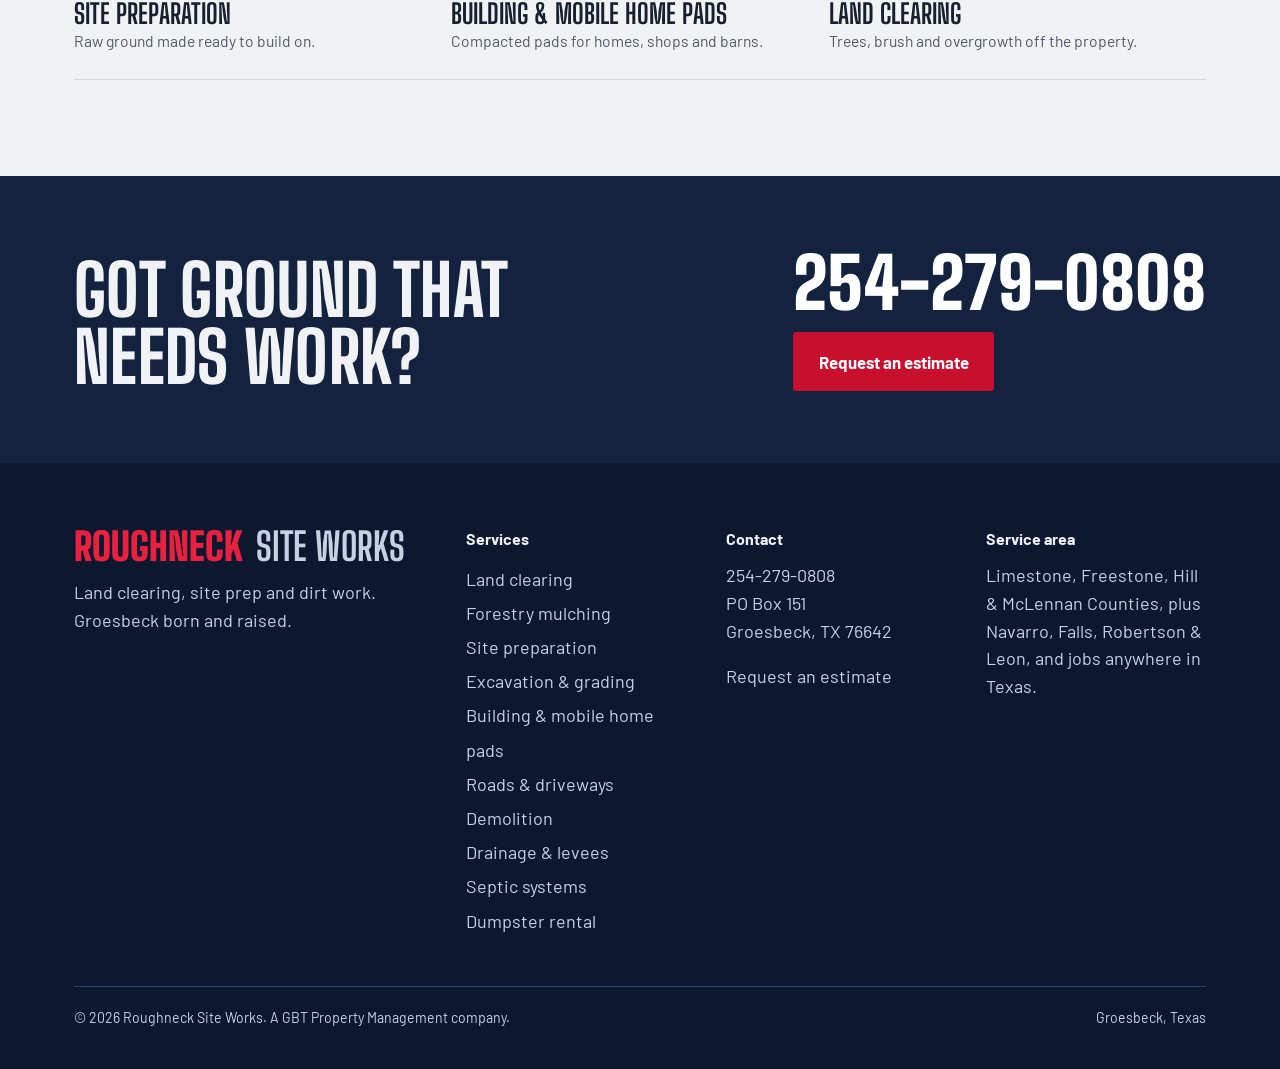
==== commit 3bbc588e: "Add files via upload" ====
--- a/demolition.html
+++ b/demolition.html
@@ -3,7 +3,7 @@
 <head>
 <meta charset="utf-8">
 <meta name="viewport" content="width=device-width, initial-scale=1">
-<title>Demolition &amp; Debris Removal in Groesbeck &amp; Central Texas | GBT Siteworks</title>
+<title>Demolition &amp; Debris Removal in Groesbeck &amp; Central Texas | Roughneck Site Works</title>
 <meta name="description" content="Structure demolition, removal, debris cleanup and site restoration for homes, mobile homes, barns and outbuildings in Limestone, Freestone, Hill and McLennan Counties.">
 <link rel="preconnect" href="https://fonts.googleapis.com"><link rel="preconnect" href="https://fonts.gstatic.com" crossorigin><link href="https://fonts.googleapis.com/css2?family=Big+Shoulders+Display:wght@700;800;900&family=Barlow:ital,wght@0,400;0,500;0,600;0,700;1,400&display=swap" rel="stylesheet">
 <link rel="stylesheet" href="/styles.css">
@@ -12,7 +12,7 @@
 
 <header class="top">
   <div class="wrap">
-    <a class="mark" href="/" aria-label="GBT Siteworks home"><b>GBT</b><span>Siteworks</span></a>
+    <a class="mark" href="/" aria-label="Roughneck Site Works home"><b>Roughneck</b><span>Site Works</span></a>
     <nav class="links" aria-label="Main">
       <details class="dd"><summary>Services</summary><div class="dd-panel"><a href="/land-clearing">Land clearing</a><a href="/forestry-mulching">Forestry mulching</a><a href="/site-preparation">Site preparation</a><a href="/excavation-grading">Excavation &amp; grading</a><a href="/pads">Building &amp; mobile home pads</a><a href="/roads-driveways">Roads &amp; driveways</a><a href="/demolition" aria-current="page">Demolition</a><a href="/drainage-levees">Drainage &amp; levees</a><a href="/septic">Septic systems</a><a href="/dumpster-rental">Dumpster rental</a></div></details>
       <a href="/#projects">Projects</a>
@@ -94,7 +94,7 @@
 <section class="local-band" aria-label="Local">
   <div class="wrap">
     <p>Groesbeck born and raised. When you call, you're calling a neighbor.</p>
-    <a class="btn btn-line" href="/#about">About GBT</a>
+    <a class="btn btn-line" href="/#about">About us</a>
   </div>
 </section>
 
@@ -120,7 +120,7 @@
   <div class="wrap">
     <div class="foot">
       <div>
-        <a class="mark" href="/"><b>GBT</b><span>Siteworks</span></a>
+        <a class="mark" href="/"><b>Roughneck</b><span>Site Works</span></a>
         <p style="margin-top:14px;max-width:36ch">Land clearing, site prep and dirt work. Groesbeck born and raised.</p>
       </div>
       <div><h4>Services</h4><ul><li><a href="/land-clearing">Land clearing</a></li><li><a href="/forestry-mulching">Forestry mulching</a></li><li><a href="/site-preparation">Site preparation</a></li><li><a href="/excavation-grading">Excavation &amp; grading</a></li><li><a href="/pads">Building &amp; mobile home pads</a></li><li><a href="/roads-driveways">Roads &amp; driveways</a></li><li><a href="/demolition">Demolition</a></li><li><a href="/drainage-levees">Drainage &amp; levees</a></li><li><a href="/septic">Septic systems</a></li><li><a href="/dumpster-rental">Dumpster rental</a></li></ul></div>
@@ -134,7 +134,7 @@
         <p>Limestone, Freestone, Hill &amp; McLennan Counties, plus Navarro, Falls, Robertson &amp; Leon, and jobs anywhere in Texas.</p>
       </div>
     </div>
-    <div class="fine"><span>© <span class="yr">2026</span> GBT Siteworks</span><span>Groesbeck, Texas</span></div>
+    <div class="fine"><span>© <span class="yr">2026</span> Roughneck Site Works. A <a href="https://www.gbtpm.com">GBT Property Management</a> company.</span><span>Groesbeck, Texas</span></div>
   </div>
 </footer>
 <a class="mobile-call" href="tel:+12542790808">Call 254-279-0808</a>
--- a/styles.css
+++ b/styles.css
@@ -242,3 +242,16 @@
   header.top .call{display:none}
 }
 .counties li.ring{font-family:Barlow,sans-serif;font-size:1.15rem;font-weight:600;text-transform:none;color:var(--muted);border-bottom:0;padding-top:18px}
+@media (max-width:440px){header.top .mark{font-size:1.45rem}}
+.mark{flex-wrap:wrap;row-gap:0}
+header.top .mark{flex-wrap:nowrap;white-space:nowrap}
+@media (max-width:440px){header.top .mark{font-size:1.3rem}}
+.mh > *,.foot > *{min-width:0}
+@media (max-width:520px){footer .mark{font-size:2rem}}
+@media (max-width:440px){header.top .mark{font-size:1.12rem;gap:.25em}header.top .wrap{gap:10px;padding:0 16px}.menu summary{padding:.4em .65em}}
+@media (max-width:370px){header.top .mark{font-size:1rem}}
+.two > *,.p-intro > *,.p-hero-grid > *,.est-grid > *,.area > *,.local-grid > *{min-width:0}
+
+.local h2{font-size:clamp(2.6rem,7vw,5.4rem)}
+@media (max-width:400px){.local h2,.hero h1{font-size:2.5rem}.p-hero h1{font-size:2.8rem}}
+html,body{overflow-x:clip}
